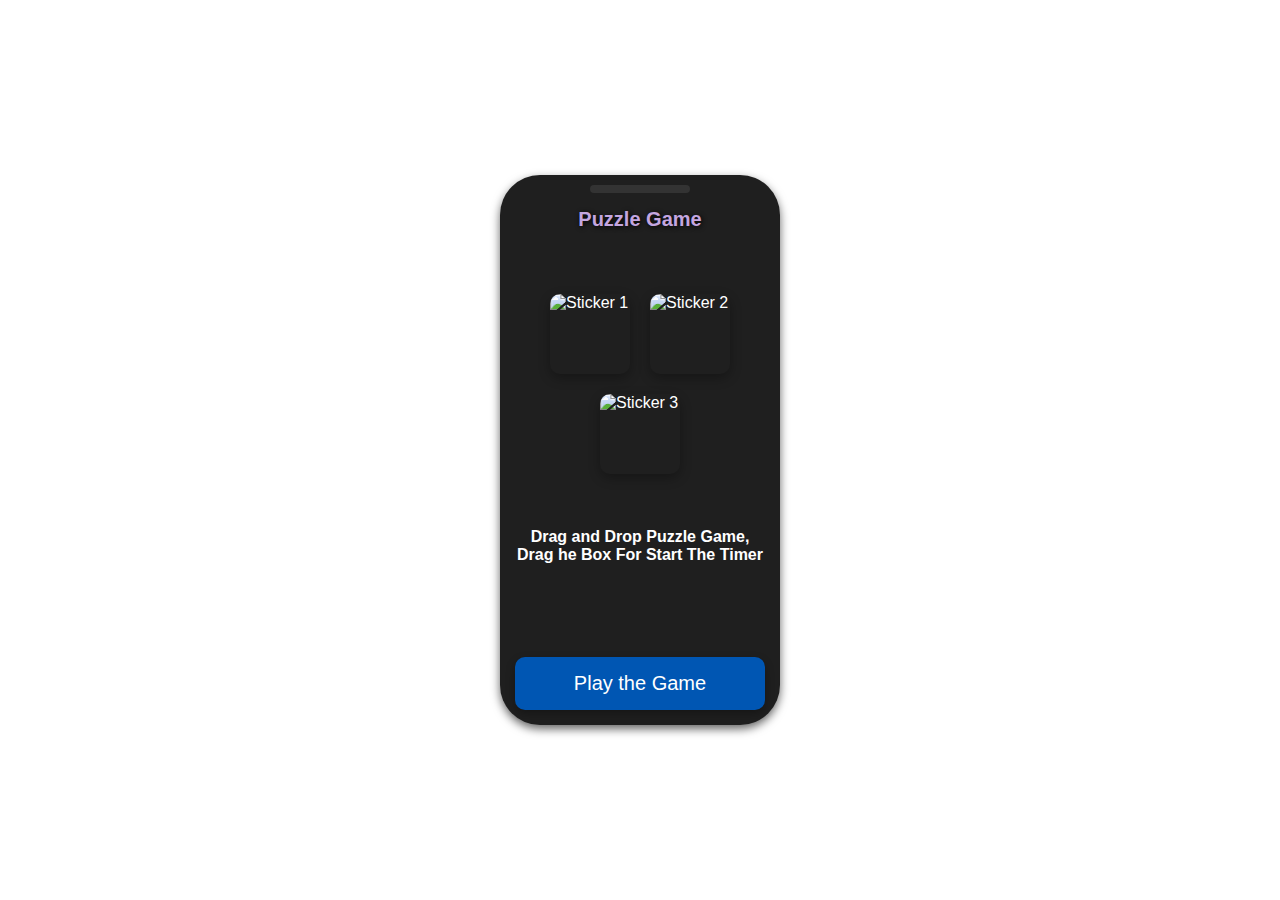
==== index.html @ d1a74e72 "chore: UI update" ====
<!DOCTYPE html>
<html lang="en">

<head>
    <meta charset="UTF-8">
    <meta name="viewport" content="width=device-width, initial-scale=1.0">
    <title>Puzzle Game</title>
    <link rel="stylesheet" href="style.css">
</head>

<body>
    <!-- Mobile-style Container -->
    <div id="mobile-screen" class="mobile-container">
        <div class="notch"></div>

        <!-- Start Screen -->
        <div id="start-screen" class="screen">
            <h1 class="game-name" id="game-name">Puzzle Game</h1>
            <div class="sticker-container">
                <!-- Sticker 1 -->
                <img src="https://cdn-icons-png.flaticon.com/512/8028/8028026.png" alt="Sticker 1"
                    class="sticker" />
                <!-- Sticker 2 -->
                <img src="https://cdn-icons-png.flaticon.com/512/13/13973.png" alt="Sticker 2"
                    class="sticker" />
                <!-- Sticker 3 -->
                <img src="https://cdn-icons-png.flaticon.com/512/5339/5339184.png" alt="Sticker 3"
                    class="sticker" />
            </div>

            <!-- Added message above the play button -->
            <h1 class="message-top">Drag and Drop Puzzle Game, Drag he Box For Start The Timer</h1>
            <button id="start-btn" class="play-button">Play the Game</button>
        </div>

        <!-- Actual Game Interface -->
        <div id="game-screen" class="screen" style="display: none;">
            <h2 class="game-name">Puzzle Game</h2>

            <!-- Top Bar -->
            <div class="top-bar">
                <button id="timer-btn" class="top-button">Timer: 00:30</button>
            </div>

            <!-- Message Display -->
            <div id="message-container"></div>
            <div id="record-display"></div>

            <div id="result-modal">
                <div id="modal-message"></div>
                <button id="close-modal">Close</button>
            </div>

            <!-- Game Buttons -->
            <div class="button-grid">
                <button class="game-button" draggable="true">1</button>
                <button class="game-button" draggable="true">2</button>
                <button class="game-button" draggable="true">3</button>
                <button class="game-button" draggable="true">4</button>
                <button class="game-button" draggable="true">5</button>
                <button class="game-button" draggable="true">6</button>
                <button class="game-button" draggable="true">7</button>
                <button class="game-button" draggable="true">8</button>
                <button class="game-button" draggable="true">9</button>
                <button class="game-button" draggable="true">10</button>
                <button class="game-button" draggable="true">11</button>
                <button class="game-button" draggable="true">12</button>
            </div>

            <!-- Retry Button -->
            <div class="bottom-bar">
                <button id="retry-btn" class="ok-button">Try Again</button>
            </div>
        </div>
    </div>

    <script src="script.js"></script>
</body>

</html>
---- style.css ----
* {
    margin: 0;
    padding: 0;
    box-sizing: border-box;
    font-family: 'Poppins', sans-serif;
}

body {
    display: flex;
    justify-content: center;
    align-items: center;
    height: 100vh;
    background: url('https://img.freepik.com/premium-photo/small-large-black-puzzles-randomly-scattered-dark-background-with-space-your-text_632557-997.jpg') no-repeat center center fixed;
    background-size: cover;
}

/* Mobile Container */
.mobile-container {
    width: 280px;
    height: 550px;
    background: #1f1f1f;
    border-radius: 40px;
    box-shadow: 0px 4px 10px rgba(0, 0, 0, 0.6);
    position: relative;
    display: flex;
    flex-direction: column;
    align-items: center;
    z-index: 10;
}

/* Sticker container */
/* Sticker Container */
.sticker-container {
    display: flex;
    justify-content: center;
    gap: 20px;
    /* Space between stickers */
    margin-top: 20px;
    margin-bottom: 20px;
    flex-wrap: wrap;
    padding: 10px;
}

/* Individual Sticker Style */
.sticker {
    width: 80px;
    height: 80px;
    border-radius: 10px;
    box-shadow: 0px 4px 12px rgba(0, 0, 0, 0.3);
    transition: transform 0.3s ease, box-shadow 0.3s ease;
    object-fit: cover;
}

/* Hover Effects for Stickers */
.sticker:hover {
    transform: scale(1.1);
    /* Scale up on hover */
    box-shadow: 0px 6px 16px rgba(0, 0, 0, 0.4);
    /* Enhanced shadow on hover */
}

/* Add a subtle rotation animation */
.sticker:nth-child(odd) {
    animation: rotateSticker 3s infinite alternate;
}

.sticker:nth-child(even) {
    animation: rotateSticker 3s infinite alternate-reverse;
}

/* Keyframes for subtle rotation */
@keyframes rotateSticker {
    0% {
        transform: rotate(0deg);
    }

    100% {
        transform: rotate(15deg);
    }
}

/* Message Container for feedback */
#message-container {
    font-size: 16px;
    color: white;
    text-align: center;
    margin-top: 10px;
}

/* Notch */
.notch {
    width: 100px;
    height: 8px;
    background: #333;
    border-radius: 5px;
    margin-top: 10px;
}

/* Screen */
.screen {
    width: 100%;
    height: 100%;
    padding: 15px;
    display: flex;
    flex-direction: column;
    justify-content: space-between;
    color: white;
}

/* Play Game Button */
.play-button {
    background-color: #0056b3;
    color: white;
    font-size: 20px;
    padding: 15px 40px;
    border: none;
    border-radius: 10px;
    cursor: pointer;
    transition: background 0.3s ease, transform 0.3s ease;
    box-shadow: 0px 4px 10px rgba(0, 0, 0, 0.3);
    margin-top: 24px;
    animation: buttonAnimation 0.8s ease-in-out both;
}

.play-button:hover {
    background: #007BFF;
    transform: scale(1.05);
}

/* Button animation for Play Game */
@keyframes buttonAnimation {
    0% {
        transform: translateY(-30px);
        opacity: 0;
    }

    100% {
        transform: translateY(0);
        opacity: 1;
    }
}

/* Game Name */
.game-name {
    text-align: center;
    font-size: 20px;
    margin-bottom: 10px;
    color: #c4a6e0;
    text-shadow: 1px 1px 5px #000;
}

/* Top Bar */
.top-bar {
    display: flex;
    justify-content: space-between;
    margin-bottom: 10px;
}

.top-button {
    background: #444;
    color: white;
    border: none;
    border-radius: 10px;
    padding: 8px;
    font-size: 12px;
    flex-grow: 1;
    margin: 0 5px;
    cursor: pointer;
    text-align: center;
    transition: background 0.3s ease;
}

.top-button:hover {
    background: #555;
}




/* Mobile Container */
.mobile-container {
    width: 280px;
    height: 550px;
    background: #1f1f1f;
    border-radius: 40px;
    box-shadow: 0px 4px 10px rgba(0, 0, 0, 0.6);
    position: relative;
    display: flex;
    flex-direction: column;
    align-items: center;
}

/* Message Container for feedback */
#message-container {
    font-size: 16px;
    color: white;
    text-align: center;
    margin-top: 10px;
}

/* Notch */
.notch {
    width: 100px;
    height: 8px;
    background: #333;
    border-radius: 5px;
    margin-top: 10px;
}

/* Screen */
.screen {
    width: 100%;
    height: 100%;
    padding: 15px;
    display: flex;
    flex-direction: column;
    justify-content: space-between;
    color: white;
}

/* Play Game Button */
.play-button {
    background-color: #0056b3;
    color: white;
    font-size: 20px;
    padding: 15px 40px;
    border: none;
    border-radius: 10px;
    cursor: pointer;
    transition: background 0.3s ease, transform 0.3s ease;
    box-shadow: 0px 4px 10px rgba(0, 0, 0, 0.3);
    margin-top: 50px;
    animation: buttonAnimation 0.8s ease-in-out both;
}

.play-button:hover {
    background: #007BFF;
    transform: scale(1.05);
}

/* Button animation for Play Game */
@keyframes buttonAnimation {
    0% {
        transform: translateY(-30px);
        opacity: 0;
    }

    100% {
        transform: translateY(0);
        opacity: 1;
    }
}

/* Game Name */
.game-name {
    text-align: center;
    font-size: 20px;
    margin-bottom: 10px;
    color: #c4a6e0;
    text-shadow: 1px 1px 5px #000;
}

/* Message above the play button */
.message-top {
    text-align: center;
    font-size: 16px;
    color: white;
    margin-bottom: 20px;
    /* Adjust the space between the message and play button */
}

/* Top Bar */
.top-bar {
    display: flex;
    justify-content: space-between;
    margin-bottom: 10px;
}

.top-button {
    background: #444;
    color: white;
    border: none;
    border-radius: 10px;
    padding: 8px;
    font-size: 12px;
    flex-grow: 1;
    margin: 0 5px;
    cursor: pointer;
    text-align: center;
    transition: background 0.3s ease;
}

.top-button:hover {
    background: #555;
}

/* Button Grid */
.button-grid {
    display: grid;
    grid-template-columns: repeat(4, 1fr);
    gap: 10px;
    margin-top: auto;
}

.game-button {
    background: linear-gradient(to bottom, #444, #222);
    color: white;
    border: 1px solid #666;
    border-radius: 10px;
    padding: 10px;
    font-size: 14px;
    cursor: pointer;
    transition: transform 0.2s, background 0.3s;
    box-shadow: 0px 4px 6px rgba(0, 0, 0, 0.3);
}

.game-button:hover {
    background: linear-gradient(to bottom, #555, #333);
    transform: scale(1.1);
}

#message-container {
    text-align: center;
    font-family: Arial, sans-serif;
    transition: all 0.3s ease-in-out;
}

#retry-btn {
    display: none;
    margin-top: 15px;
    padding: 10px 20px;
    font-size: 1rem;
    background-color: #ff5722;
    color: white;
    border: none;
    border-radius: 5px;
    cursor: pointer;
}

#retry-btn:hover {
    background-color: #e64a19;
}

/* Modal styling */
#result-modal {
    display: none;
    position: fixed;
    top: 0;
    left: 0;
    width: 100%;
    height: 100%;
    background-color: rgba(0, 0, 0, 0.5);
    justify-content: center;
    align-items: center;
    z-index: 1000;
}

#modal-message {
    background-color: white;
    padding: 20px;
    border-radius: 8px;
    font-size: 18px;
    text-align: center;
}

#close-modal {
    margin-top: 10px;
    padding: 5px 15px;
    background-color: #007bff;
    color: white;
    border: none;
    border-radius: 5px;
    cursor: pointer;
}

#close-modal:hover {
    background-color: #0056b3;
}

#result-modal {
    display: none;
    position: fixed;
    top: 50%;
    left: 50%;
    transform: translate(-50%, -50%);
    width: 300px;
    padding: 20px;
    background: white;
    border: 2px solid black;
    box-shadow: 0px 0px 10px rgba(0, 0, 0, 0.5);
    z-index: 1000;
    text-align: center;
}

#record-display {
    display: none;
    font-size: 1.5rem;
    font-weight: bold;
    color: blue;
    text-align: center;
}

#result-modal {
    display: none;
    position: fixed;
    top: 50%;
    left: 50%;
    transform: translate(-50%, -50%);
    width: 300px;
    padding: 20px;
    background: white;
    border: 2px solid black;
    box-shadow: 0px 0px 10px rgba(0, 0, 0, 0.5);
    z-index: 1000;
    text-align: center;
}

#close-modal {
    margin-top: 10px;
    padding: 5px 10px;
    background: black;
    color: white;
    border: none;
    cursor: pointer;
}

/* Bottom Bar */
.bottom-bar {
    margin-top: 10px;
    text-align: center;
}

.ok-button {
    width: 100%;
    background: #007BFF;
    color: white;
    border: none;
    border-radius: 15px;
    padding: 10px;
    font-size: 16px;
    cursor: pointer;
    transition: background 0.3s ease;
}

.ok-button:hover {
    background: #0056b3;
}
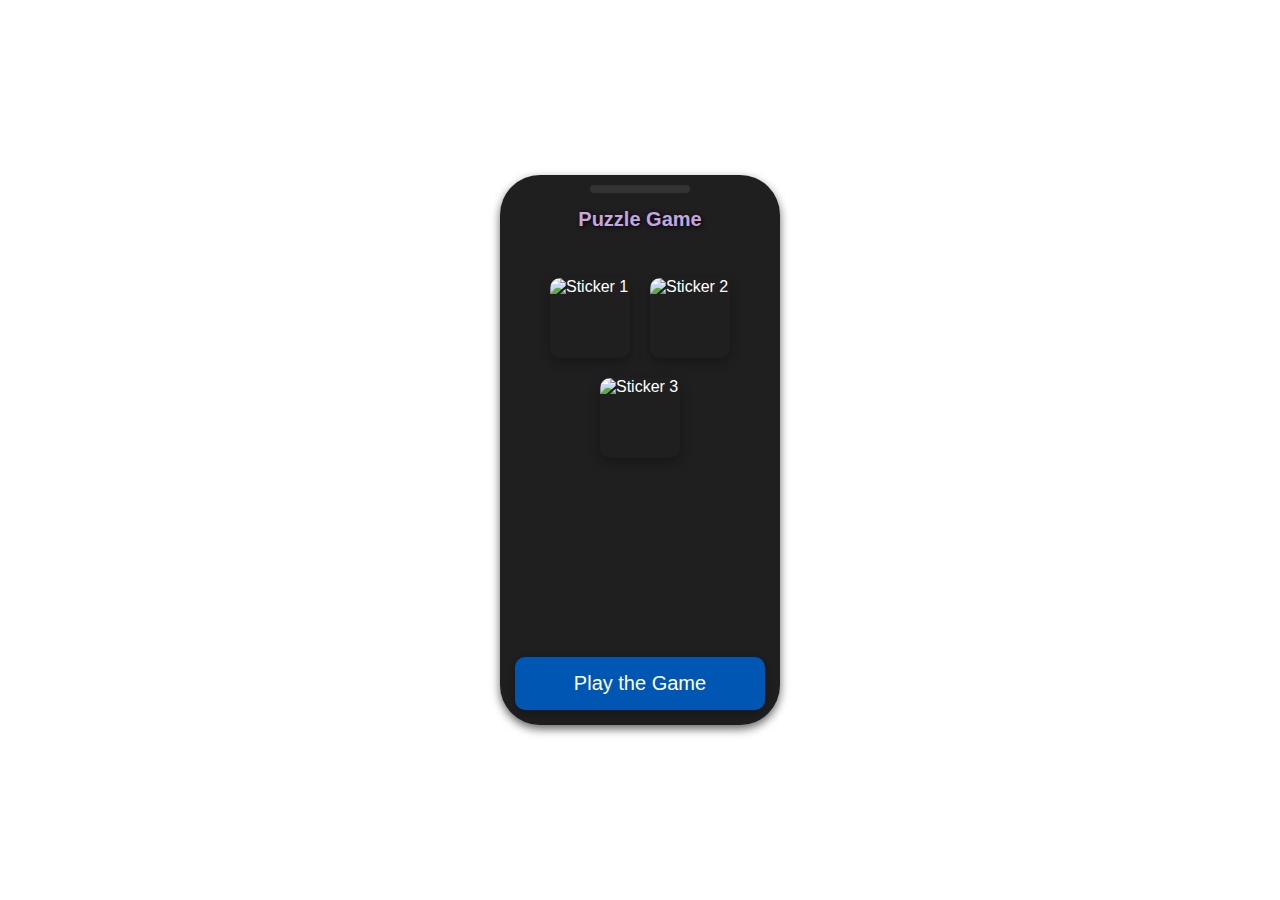
==== commit aaeece3c: "chore: UI update" ====
--- a/index.html
+++ b/index.html
@@ -29,7 +29,7 @@
             </div>
 
             <!-- Added message above the play button -->
-            <h1 class="message-top">Drag and Drop Puzzle Game, Drag he Box For Start The Timer</h1>
+            <h1 class="message-top drag-message">Drag and Drop Puzzle Game, Drag he Box For Start The Timer</h1>
             <button id="start-btn" class="play-button">Play the Game</button>
         </div>
 
@@ -62,9 +62,7 @@
                 <button class="game-button" draggable="true">7</button>
                 <button class="game-button" draggable="true">8</button>
                 <button class="game-button" draggable="true">9</button>
-                <button class="game-button" draggable="true">10</button>
-                <button class="game-button" draggable="true">11</button>
-                <button class="game-button" draggable="true">12</button>
+               
             </div>
 
             <!-- Retry Button -->
--- a/style.css
+++ b/style.css
@@ -29,12 +29,10 @@
 }
 
 /* Sticker container */
-/* Sticker Container */
 .sticker-container {
     display: flex;
     justify-content: center;
     gap: 20px;
-    /* Space between stickers */
     margin-top: 20px;
     margin-bottom: 20px;
     flex-wrap: wrap;
@@ -54,9 +52,7 @@
 /* Hover Effects for Stickers */
 .sticker:hover {
     transform: scale(1.1);
-    /* Scale up on hover */
     box-shadow: 0px 6px 16px rgba(0, 0, 0, 0.4);
-    /* Enhanced shadow on hover */
 }
 
 /* Add a subtle rotation animation */
@@ -107,39 +103,6 @@
     color: white;
 }
 
-/* Play Game Button */
-.play-button {
-    background-color: #0056b3;
-    color: white;
-    font-size: 20px;
-    padding: 15px 40px;
-    border: none;
-    border-radius: 10px;
-    cursor: pointer;
-    transition: background 0.3s ease, transform 0.3s ease;
-    box-shadow: 0px 4px 10px rgba(0, 0, 0, 0.3);
-    margin-top: 24px;
-    animation: buttonAnimation 0.8s ease-in-out both;
-}
-
-.play-button:hover {
-    background: #007BFF;
-    transform: scale(1.05);
-}
-
-/* Button animation for Play Game */
-@keyframes buttonAnimation {
-    0% {
-        transform: translateY(-30px);
-        opacity: 0;
-    }
-
-    100% {
-        transform: translateY(0);
-        opacity: 1;
-    }
-}
-
 /* Game Name */
 .game-name {
     text-align: center;
@@ -149,6 +112,65 @@
     text-shadow: 1px 1px 5px #000;
 }
 
+/* Play Button */
+.play-button {
+    background-color: #0056b3;
+    color: white;
+    font-size: 20px;
+    padding: 15px 40px;
+    border: none;
+    border-radius: 10px;
+    cursor: pointer;
+    transition: background 0.3s ease, transform 0.3s ease;
+    box-shadow: 0px 4px 10px rgba(0, 0, 0, 0.3);
+    margin-top: 50px;
+    animation: playButtonBounce 2s infinite;
+}
+
+.play-button:hover {
+    background: #007BFF;
+    transform: scale(1.05);
+}
+
+/* Keyframes for Play Button Bounce */
+@keyframes playButtonBounce {
+
+    0%,
+    100% {
+        transform: translateY(0);
+    }
+
+    50% {
+        transform: translateY(-10px);
+    }
+}
+
+/* Animation for Drag and Drop Message */
+.drag-message {
+    font-size: 24px;
+    color: white;
+    text-align: center;
+    font-weight: bold;
+    text-shadow: 2px 2px 4px rgba(0, 0, 0, 0.7);
+    margin-bottom: 20px;
+    opacity: 0;
+    transform: translateY(-20px);
+    animation: fadeInSlideDown 1.5s forwards;
+}
+
+/* Animation Keyframes for message */
+@keyframes fadeInSlideDown {
+    0% {
+        opacity: 0;
+        transform: translateY(-20px);
+    }
+
+    100% {
+        opacity: 1;
+        transform: translateY(0);
+    }
+}
+
 /* Top Bar */
 .top-bar {
     display: flex;
@@ -174,130 +196,10 @@
     background: #555;
 }
 
-
-
-
-/* Mobile Container */
-.mobile-container {
-    width: 280px;
-    height: 550px;
-    background: #1f1f1f;
-    border-radius: 40px;
-    box-shadow: 0px 4px 10px rgba(0, 0, 0, 0.6);
-    position: relative;
-    display: flex;
-    flex-direction: column;
-    align-items: center;
-}
-
-/* Message Container for feedback */
-#message-container {
-    font-size: 16px;
-    color: white;
-    text-align: center;
-    margin-top: 10px;
-}
-
-/* Notch */
-.notch {
-    width: 100px;
-    height: 8px;
-    background: #333;
-    border-radius: 5px;
-    margin-top: 10px;
-}
-
-/* Screen */
-.screen {
-    width: 100%;
-    height: 100%;
-    padding: 15px;
-    display: flex;
-    flex-direction: column;
-    justify-content: space-between;
-    color: white;
-}
-
-/* Play Game Button */
-.play-button {
-    background-color: #0056b3;
-    color: white;
-    font-size: 20px;
-    padding: 15px 40px;
-    border: none;
-    border-radius: 10px;
-    cursor: pointer;
-    transition: background 0.3s ease, transform 0.3s ease;
-    box-shadow: 0px 4px 10px rgba(0, 0, 0, 0.3);
-    margin-top: 50px;
-    animation: buttonAnimation 0.8s ease-in-out both;
-}
-
-.play-button:hover {
-    background: #007BFF;
-    transform: scale(1.05);
-}
-
-/* Button animation for Play Game */
-@keyframes buttonAnimation {
-    0% {
-        transform: translateY(-30px);
-        opacity: 0;
-    }
-
-    100% {
-        transform: translateY(0);
-        opacity: 1;
-    }
-}
-
-/* Game Name */
-.game-name {
-    text-align: center;
-    font-size: 20px;
-    margin-bottom: 10px;
-    color: #c4a6e0;
-    text-shadow: 1px 1px 5px #000;
-}
-
-/* Message above the play button */
-.message-top {
-    text-align: center;
-    font-size: 16px;
-    color: white;
-    margin-bottom: 20px;
-    /* Adjust the space between the message and play button */
-}
-
-/* Top Bar */
-.top-bar {
-    display: flex;
-    justify-content: space-between;
-    margin-bottom: 10px;
-}
-
-.top-button {
-    background: #444;
-    color: white;
-    border: none;
-    border-radius: 10px;
-    padding: 8px;
-    font-size: 12px;
-    flex-grow: 1;
-    margin: 0 5px;
-    cursor: pointer;
-    text-align: center;
-    transition: background 0.3s ease;
-}
-
-.top-button:hover {
-    background: #555;
-}
-
 /* Button Grid */
 .button-grid {
     display: grid;
-    grid-template-columns: repeat(4, 1fr);
+    grid-template-columns: repeat(3, 1fr);
     gap: 10px;
     margin-top: auto;
 }
@@ -377,71 +279,8 @@
     background-color: #0056b3;
 }
 
-#result-modal {
-    display: none;
-    position: fixed;
-    top: 50%;
-    left: 50%;
-    transform: translate(-50%, -50%);
-    width: 300px;
-    padding: 20px;
-    background: white;
-    border: 2px solid black;
-    box-shadow: 0px 0px 10px rgba(0, 0, 0, 0.5);
-    z-index: 1000;
-    text-align: center;
-}
-
-#record-display {
-    display: none;
-    font-size: 1.5rem;
-    font-weight: bold;
-    color: blue;
-    text-align: center;
-}
-
-#result-modal {
-    display: none;
-    position: fixed;
-    top: 50%;
-    left: 50%;
-    transform: translate(-50%, -50%);
-    width: 300px;
-    padding: 20px;
-    background: white;
-    border: 2px solid black;
-    box-shadow: 0px 0px 10px rgba(0, 0, 0, 0.5);
-    z-index: 1000;
-    text-align: center;
-}
-
-#close-modal {
-    margin-top: 10px;
-    padding: 5px 10px;
-    background: black;
-    color: white;
-    border: none;
-    cursor: pointer;
-}
-
 /* Bottom Bar */
 .bottom-bar {
     margin-top: 10px;
     text-align: center;
-}
-
-.ok-button {
-    width: 100%;
-    background: #007BFF;
-    color: white;
-    border: none;
-    border-radius: 15px;
-    padding: 10px;
-    font-size: 16px;
-    cursor: pointer;
-    transition: background 0.3s ease;
-}
-
-.ok-button:hover {
-    background: #0056b3;
 }